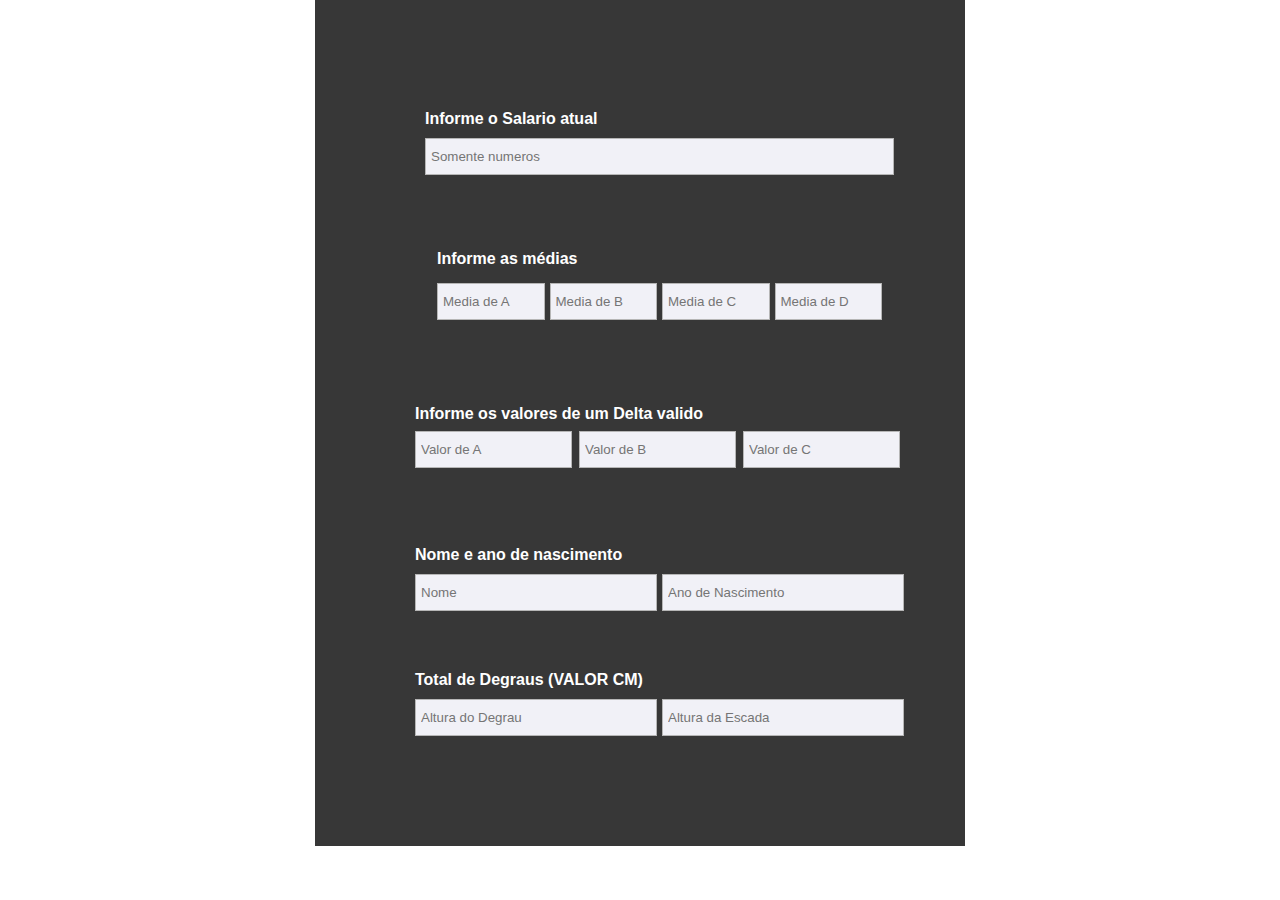
==== ex/atividadesJS/index.html @ 40550cb7 "Atividades Faculdade JS.1" ====
<!DOCTYPE html>
<html lang="pt-br">

<head>
    <meta charset="UTF-8">
    <meta http-equiv="X-UA-Compatible" content="IE=edge">
    <meta name="viewport" content="width=device-width, initial-scale=1.0">
    <link rel="stylesheet" href="style.css">
    <title>JavaScrpit</title>


</head>

<body>

    <div class="container">
        <section class="ex-empresa">
            <label for="salario">
                <h4>Informe o Salario atual</h4>
            </label>
            <input type="text" id="salario" placeholder="Somente numeros">
            <div>
                <p class="valor"></p>
                <p class="valor-porce"></p>
            </div>
        </section>

        <section class="ex-mediaP">
            <label for="">
                <h4>Informe as médias </h4>
            </label>
            <input type="text" title="valor1" class="valorMedia" placeholder="Media de A">
            <input type="text" title="valor2" class="valorMedia" placeholder="Media de B">
            <input type="text" title="valor3" class="valorMedia" placeholder="Media de C">
            <input type="text" title="valor3" class="valorMedia" placeholder="Media de D">
            <p class="textMedia"></p>
        </section>

        <section class="ex-delta">
            <label for="valorDelta">
                <h4>Informe os valores de um Delta valido </h4>
            </label>
            <input type="text" title="valor1" class="valorDelta" placeholder="Valor de A" id="valorDelta">
            <input type="text" title="valor2" class="valorDelta" placeholder="Valor de B">
            <input type="text" title="valor3" class="valorDelta" placeholder="Valor de C">
            <p class="textD"></p>
        </section>

        <section class="ex-calcIdade">
            <h4>Nome e ano de nascimento</h4>
            <input type="text" id="nome" title="name" class="calc-idade" placeholder="Nome">
            <input type="text" id="ano" class="calc-idade" title="ano" placeholder="Ano de Nascimento">
            <p class="textCalc"></p>
        </section>

        <section class="ex-calcIdade">
            <h4>Total de Degraus (VALOR CM)</h4>
            <input type="text" id="altDeg" title="altDg" class="calc-dg" placeholder="Altura do Degrau">
            <input type="text" id="altEscada" class="calc-dg" title="ano" placeholder="Altura da Escada ">
            <p class="textDg"></p>
        </section>

    </div>
    <script src="script.js"></script>
</body>

</html>
---- ex/atividadesJS/style.css ----
* {
    margin: 0;
    padding: 0;
    font-family: 'Gill Sans', 'Gill Sans MT', Calibri, 'Trebuchet MS', sans-serif
}

p, h4 {
    font-family: 'Segoe UI', Tahoma, Geneva, Verdana, sans-serif;
    color: white;
}

body {
    background-image: url('https://wallpapercrafter.com/desktop/160962-space-space-art-astronaut-digital-art.jpg');
    background-repeat: no-repeat;
}

input {
    background-color: rgb(241, 241, 247);
    border: 1px solid rgb(182, 182, 182);
    height: 25px;
    outline: none;
    padding: 5px;
    margin: 10px 0;
}

.container {
    padding: 100px;
    display: grid;
    gap: 50px;
    max-width: 450px;
    margin: 0 auto;
    background-color: rgba(41, 41, 41, 0.932);
}

/* --- */

.ex-empresa {
    padding: 10px;
    display: grid; 
}

.ex-empresa div{
    padding-top: 5px;
}

/* --- */

.ex-mediaP {
    margin: 0 auto;
    display: grid;
    grid-template-columns: repeat(4, calc(430px /4 ));
    gap: 5px;
}

.ex-mediaP label {
    grid-column: 1 / 5  ;
    gap: 10px;
}

/* --- */

.ex-delta {
    margin: 20px auto;
    display: grid;
    gap: 3px;
    grid-template-columns: repeat(3, 1fr);
}

.ex-delta input {
    margin: 5px 0;
    max-width: 90%;
}

.ex-delta label {
    grid-column: 1/4;
}

.ex-delta p {
    grid-column: 1/4;
}

/* --- */

.ex-calcIdade {
    display: grid;
    width: 100%;
    margin: 0 auto;
    grid-template-columns: repeat(2, 1fr);
    align-items: center;
    gap: 0 5px;
}

.ex-calcIdade h4 {
    grid-column: 1/3;
}
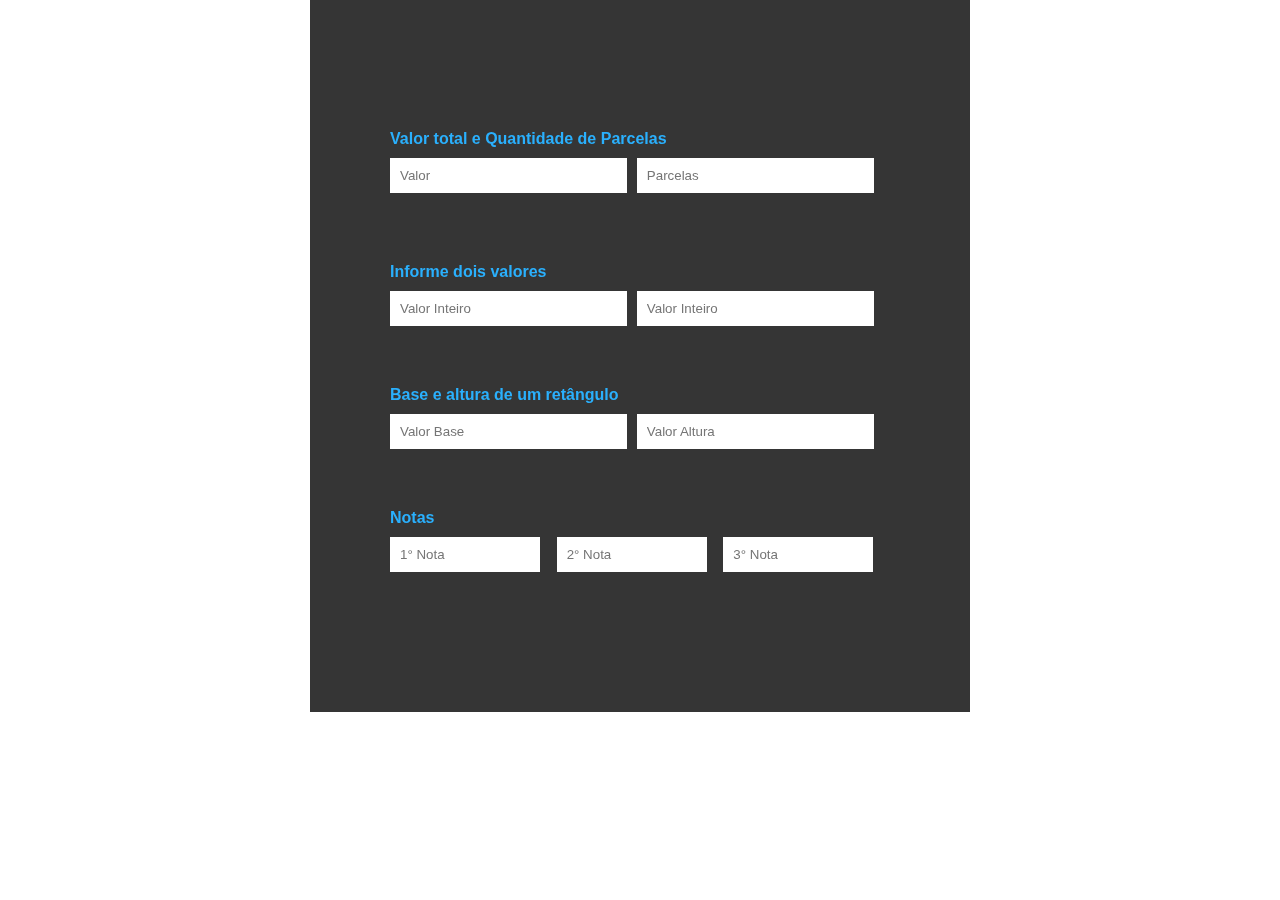
==== commit ab00722f: "Tabela automatica, atv faculdade" ====
--- a/ex/atividadesJS/index.html
+++ b/ex/atividadesJS/index.html
@@ -1,67 +1,53 @@
 <!DOCTYPE html>
-<html lang="pt-br">
+<html lang="en">
 
 <head>
     <meta charset="UTF-8">
     <meta http-equiv="X-UA-Compatible" content="IE=edge">
     <meta name="viewport" content="width=device-width, initial-scale=1.0">
     <link rel="stylesheet" href="style.css">
-    <title>JavaScrpit</title>
-
-
+    <title>JS_ATV</title>
 </head>
 
 <body>
+    <div class="container-bg"></div>
+
 
     <div class="container">
-        <section class="ex-empresa">
-            <label for="salario">
-                <h4>Informe o Salario atual</h4>
-            </label>
-            <input type="text" id="salario" placeholder="Somente numeros">
-            <div>
-                <p class="valor"></p>
-                <p class="valor-porce"></p>
-            </div>
+        <section>
+            <h4>Valor total e Quantidade de Parcelas</h4>
+            <input type="text" title="Valor Total" class="input-p" placeholder="Valor">
+            <input type="text" title="Parcelas" class="input-p" placeholder="Parcelas">
+            <table class="table-parcelas">
+            </table>
         </section>
 
-        <section class="ex-mediaP">
-            <label for="">
-                <h4>Informe as médias </h4>
-            </label>
-            <input type="text" title="valor1" class="valorMedia" placeholder="Media de A">
-            <input type="text" title="valor2" class="valorMedia" placeholder="Media de B">
-            <input type="text" title="valor3" class="valorMedia" placeholder="Media de C">
-            <input type="text" title="valor3" class="valorMedia" placeholder="Media de D">
-            <p class="textMedia"></p>
+        <section>
+            <h4>Informe dois valores</h4>
+            <input type="text" title="valor1" class="valor-ex2" placeholder="Valor Inteiro">
+            <input type="text" title="valor2" class="valor-ex2" placeholder="Valor Inteiro">
+            <p class="text-ex2"></p>
         </section>
 
-        <section class="ex-delta">
-            <label for="valorDelta">
-                <h4>Informe os valores de um Delta valido </h4>
-            </label>
-            <input type="text" title="valor1" class="valorDelta" placeholder="Valor de A" id="valorDelta">
-            <input type="text" title="valor2" class="valorDelta" placeholder="Valor de B">
-            <input type="text" title="valor3" class="valorDelta" placeholder="Valor de C">
-            <p class="textD"></p>
+        <section>
+            <h4>Base e altura de um retângulo</h4>
+            <input type="text" title="valor1" class="valor-ex3" placeholder="Valor Base">
+            <input type="text" title="valor2" class="valor-ex3" placeholder="Valor Altura">
+            <p class="text-ex3"></p>
         </section>
 
-        <section class="ex-calcIdade">
-            <h4>Nome e ano de nascimento</h4>
-            <input type="text" id="nome" title="name" class="calc-idade" placeholder="Nome">
-            <input type="text" id="ano" class="calc-idade" title="ano" placeholder="Ano de Nascimento">
-            <p class="textCalc"></p>
-        </section>
-
-        <section class="ex-calcIdade">
-            <h4>Total de Degraus (VALOR CM)</h4>
-            <input type="text" id="altDeg" title="altDg" class="calc-dg" placeholder="Altura do Degrau">
-            <input type="text" id="altEscada" class="calc-dg" title="ano" placeholder="Altura da Escada ">
-            <p class="textDg"></p>
+        <section class="validar-notas">
+            <h4>Notas</h4>
+            <input type="text" title="valor1" class="valor-ex4" placeholder="1° Nota">
+            <input type="text" title="valor2" class="valor-ex4" placeholder="2° Nota">
+            <input type="text" title="valor3" class="valor-ex4" placeholder="3° Nota">
+            <p class="text-ex4"></p>
         </section>
 
     </div>
+
     <script src="script.js"></script>
+
 </body>
 
 </html>--- a/ex/atividadesJS/style.css
+++ b/ex/atividadesJS/style.css
@@ -1,96 +1,80 @@
+:root {
+    --h4-color: rgb(42, 176, 253);
+    --p-color: white;
+    --section-width: 500px;
+}
 
 * {
     margin: 0;
     padding: 0;
-    font-family: 'Gill Sans', 'Gill Sans MT', Calibri, 'Trebuchet MS', sans-serif
+    font-family: 'Segoe UI', Tahoma, Geneva, Verdana, sans-serif;
+    list-style: none;
 }
 
-p, h4 {
-    font-family: 'Segoe UI', Tahoma, Geneva, Verdana, sans-serif;
-    color: white;
-}
-
-body {
-    background-image: url('https://wallpapercrafter.com/desktop/160962-space-space-art-astronaut-digital-art.jpg');
-    background-repeat: no-repeat;
+h1, h2, h3, h4, h5 {
+    color: var(--h4-color);
 }
 
 input {
-    background-color: rgb(241, 241, 247);
-    border: 1px solid rgb(182, 182, 182);
-    height: 25px;
+    border: none;
     outline: none;
-    padding: 5px;
-    margin: 10px 0;
+    padding: 10px;
+    margin: 10px 5px 10px 0;
+    width: calc(var(--section-width) / 2.3);
 }
 
-.container {
-    padding: 100px;
-    display: grid;
-    gap: 50px;
-    max-width: 450px;
-    margin: 0 auto;
-    background-color: rgba(41, 41, 41, 0.932);
+.container-bg {
+    z-index: -1;
+    width: 100vw;
+    height: 100vh;
+    position: fixed;
+    background-image: url('https://images-wixmp-ed30a86b8c4ca887773594c2.wixmp.com/f/13570593-d036-4374-9dce-1e26c9c05170/dcmhwbt-7478720d-d5c6-463b-beaa-f6a5562982c6.png?token=eyJ0eXAiOiJKV1QiLCJhbGciOiJIUzI1NiJ9.[base64].kDl1-8y7y-HQqIQBhJVvodAOdHMpuCwyDPCKlRj9qSA');
+    background-size: cover;
+    animation: 120s newimg infinite forwards;
 }
 
-/* --- */
 
-.ex-empresa {
-    padding: 10px;
-    display: grid; 
+/* @keyframes newimg {
+    50% {background-image: url('https://images-wixmp-ed30a86b8c4ca887773594c2.wixmp.com/f/13570593-d036-4374-9dce-1e26c9c05170/dc7uh8l-5695975d-4a2a-45ae-be55-f2dac437b38d.png?token=eyJ0eXAiOiJKV1QiLCJhbGciOiJIUzI1NiJ9.[base64].7VvJ232U7hIT5G8oORxc37bQ983Jl0woHishIe3sV3E');}
+} */
+
+
+.container {
+    background-color: rgba(17, 17, 17, 0.849);
+    max-width: var(--section-width); 
+    margin: 0 auto;
+    padding: 5em;
+    color: var(--p-color);
 }
 
-.ex-empresa div{
-    padding-top: 5px;
+.container table {
+    text-align: center; 
+    margin: 10px auto;
+    width: 100%;
 }
 
-/* --- */
-
-.ex-mediaP {
-    margin: 0 auto;
-    display: grid;
-    grid-template-columns: repeat(4, calc(430px /4 ));
-    gap: 5px;
+.container section {
+    margin: 50px 0%;
 }
 
-.ex-mediaP label {
-    grid-column: 1 / 5  ;
-    gap: 10px;
+.table-parcelas td, tr {
+    padding: 10px;
+    background-color: rgb(34, 34, 34);
 }
 
-/* --- */
+.thead-color {
+    background-color: rgb(129, 198, 255) !important;
+}
 
-.ex-delta {
-    margin: 20px auto;
+.validar-notas {
     display: grid;
-    gap: 3px;
     grid-template-columns: repeat(3, 1fr);
 }
 
-.ex-delta input {
-    margin: 5px 0;
-    max-width: 90%;
-}
-
-.ex-delta label {
+.validar-notas h4 {
     grid-column: 1/4;
 }
 
-.ex-delta p {
-    grid-column: 1/4;
+.validar-notas input {
+    max-width: 130px;
 }
-
-/* --- */
-
-.ex-calcIdade {
-    display: grid;
-    width: 100%;
-    margin: 0 auto;
-    grid-template-columns: repeat(2, 1fr);
-    align-items: center;
-    gap: 0 5px;
-}
-
-.ex-calcIdade h4 {
-    grid-column: 1/3;
-}
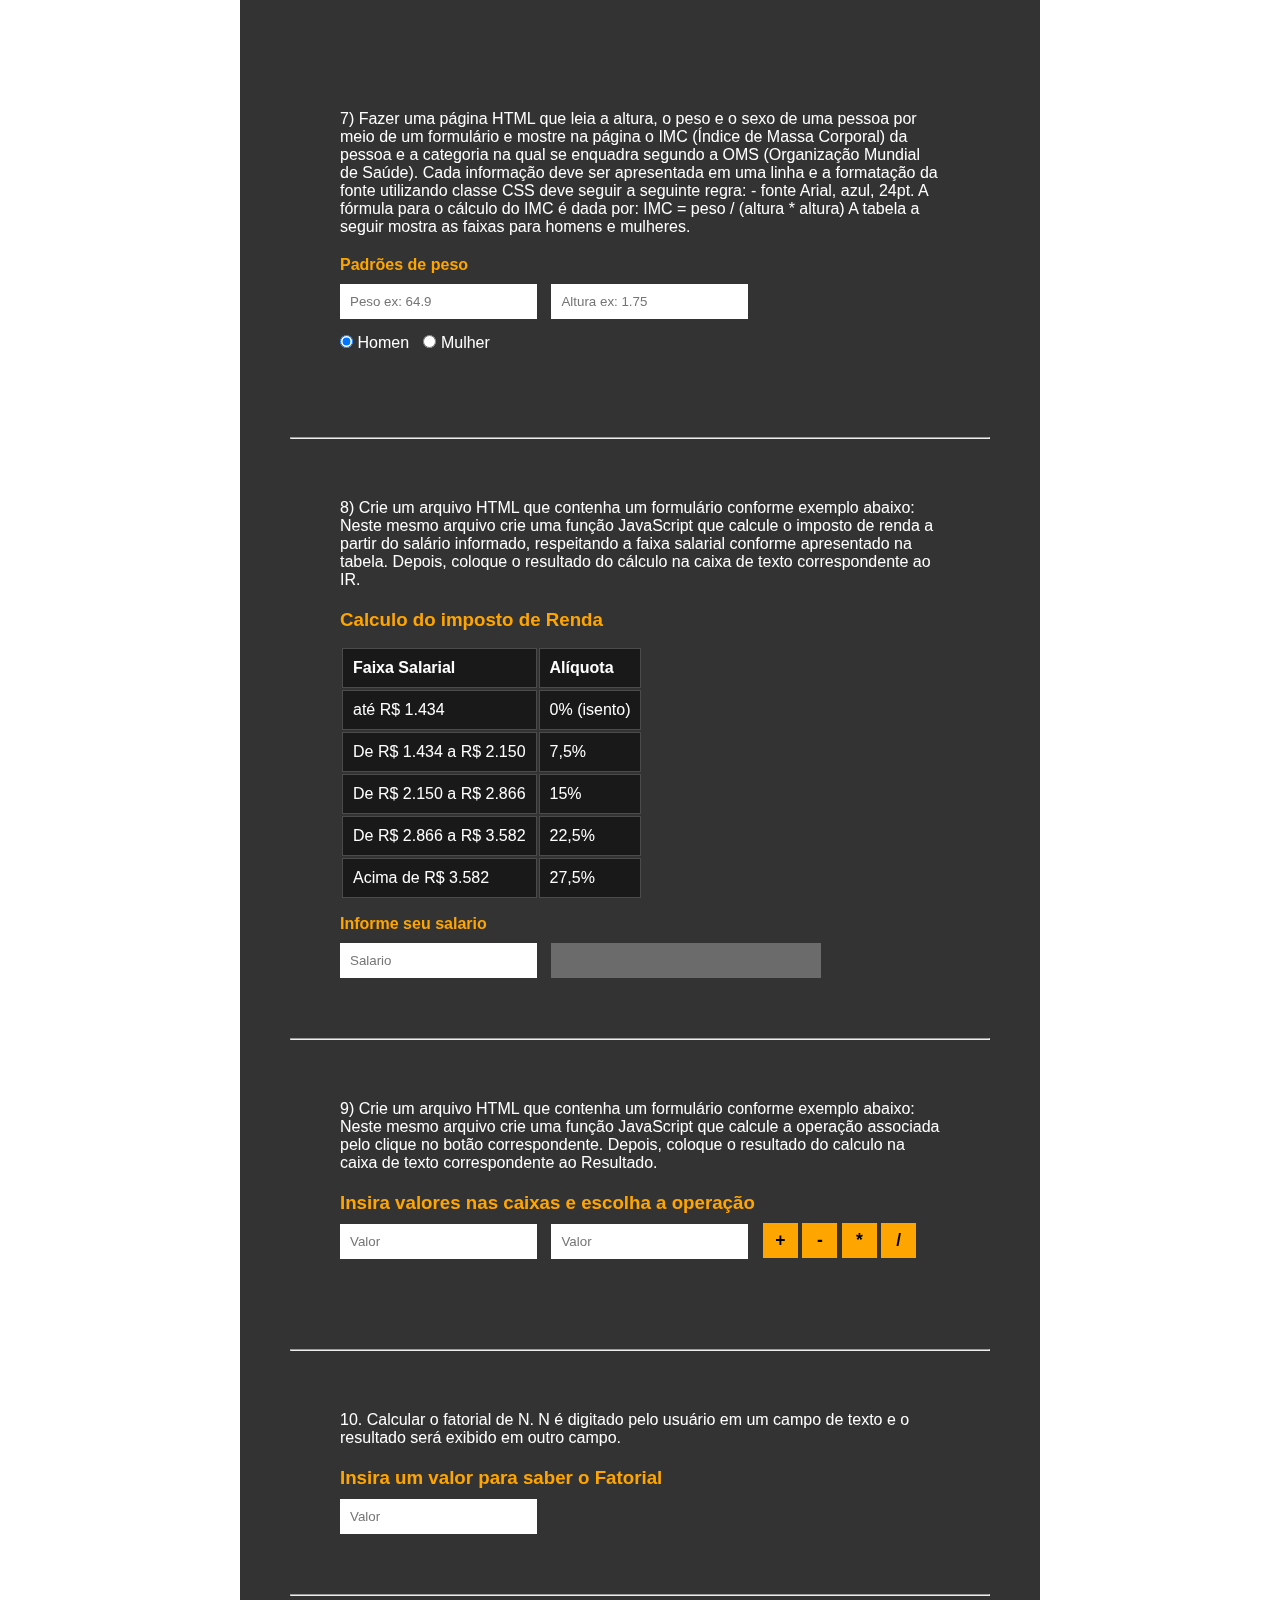
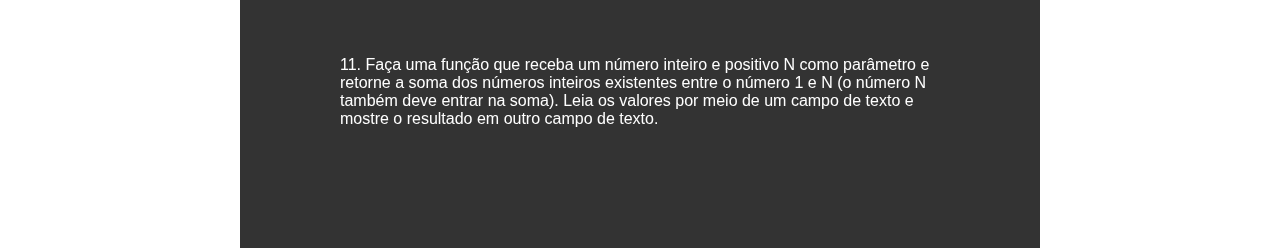
==== commit 968fd642: "Faculdade 7/12" ====
--- a/ex/atividadesJS/index.html
+++ b/ex/atividadesJS/index.html
@@ -6,48 +6,127 @@
     <meta http-equiv="X-UA-Compatible" content="IE=edge">
     <meta name="viewport" content="width=device-width, initial-scale=1.0">
     <link rel="stylesheet" href="style.css">
-    <title>JS_ATV</title>
+
+    <title>Faculdade</title>
 </head>
 
 <body>
-    <div class="container-bg"></div>
 
+    <div class="bg"></div>
 
     <div class="container">
+        <section class="atv-7">
+            <p>7) Fazer uma página HTML que leia a altura, o peso e o sexo de uma pessoa por meio de um formulário e
+                mostre na página o IMC (Índice de Massa Corporal) da pessoa e a categoria na qual se enquadra segundo
+                a OMS (Organização Mundial de Saúde). Cada informação deve ser apresentada em uma linha e a
+                formatação da fonte utilizando classe CSS deve seguir a seguinte regra:
+                - fonte Arial, azul, 24pt.
+                A fórmula para o cálculo do IMC é dada por: IMC = peso / (altura * altura)
+                A tabela a seguir mostra as faixas para homens e mulheres.</p>
+
+            <h4>Padrões de peso</h4>
+            <input type="text" title="peso" class="input-atv7" placeholder="Peso ex: 64.9">
+            <input type="text" title="peso" class="input-atv7" placeholder="Altura ex: 1.75">
+            <div>
+                <input type="radio" id="homen" class="radio-atv7" value="Homen" name="radio-atv7" checked>
+                <label for="homen">Homen</label>
+                <input type="radio" id="mulher" class="radio-atv7" value="Mulher" name="radio-atv7">
+                <label for="mulher">Mulher</label>
+            </div>
+            <p class="text-atv7"></p>
+        </section>
+        <hr>
         <section>
-            <h4>Valor total e Quantidade de Parcelas</h4>
-            <input type="text" title="Valor Total" class="input-p" placeholder="Valor">
-            <input type="text" title="Parcelas" class="input-p" placeholder="Parcelas">
-            <table class="table-parcelas">
+            <p>8) Crie um arquivo HTML que contenha um formulário conforme exemplo
+                abaixo:
+                Neste mesmo arquivo crie uma função JavaScript que calcule o imposto de
+                renda a partir do salário informado, respeitando a faixa salarial conforme
+                apresentado na tabela. Depois, coloque o resultado do cálculo na caixa de
+                texto correspondente ao IR.</p>
+
+            <h3>Calculo do imposto de Renda</h3>
+
+            <table class="imposto-table">
+                <thead>
+                    <tr>
+                        <td><b>Faixa Salarial</b> </td>
+                        <td><b>Alíquota</b> </td>
+                    </tr>
+                </thead>
+                <tbody>
+                    <tr>
+                        <td>até R$ 1.434</td>
+                        <td>0% (isento)</td>
+                    </tr>
+                    <tr>
+                        <td>De R$ 1.434 a R$ 2.150</td>
+                        <td>7,5%</td>
+                    </tr>
+                    <tr>
+                        <td>De R$ 2.150 a R$ 2.866</td>
+                        <td>15%</td>
+                    </tr>
+                    <tr>
+                        <td>De R$ 2.866 a R$ 3.582</td>
+                        <td>22,5%</td>
+                    </tr>
+                    <tr>
+                        <td>Acima de R$ 3.582</td>
+                        <td>27,5%</td>
+                    </tr>
+                </tbody>
             </table>
+
+            <h4>Informe seu salario</h4>
+            <input type="text" name="salario" id="salario-atv8" placeholder="Salario">
+            <input type="text" id="text-atv8" disabled>
         </section>
+        <hr>
+
+        <section class="section-atv9">
+            <p>9) Crie um arquivo HTML que contenha um formulário conforme
+                exemplo abaixo:
+                Neste mesmo arquivo crie uma função
+                JavaScript que calcule a operação
+                associada pelo clique no botão
+                correspondente. Depois, coloque o
+                resultado do calculo na caixa de texto
+                correspondente ao Resultado.
+            </p>
+
+            <h3>Insira valores nas caixas e escolha a operação</h3>
+            <input type="text" name="valor1" id="valorAtv9" placeholder="Valor">
+            <input type="text" name="valor2" id="valorAtv9" placeholder="Valor">
+
+            <button class="button-atv9">+</button>
+            <button class="button-atv9">-</button>
+            <button class="button-atv9">*</button>
+            <button class="button-atv9">/</button>
+
+            <p class="text-atv9"></p>
+        </section>
+        <hr>
 
         <section>
-            <h4>Informe dois valores</h4>
-            <input type="text" title="valor1" class="valor-ex2" placeholder="Valor Inteiro">
-            <input type="text" title="valor2" class="valor-ex2" placeholder="Valor Inteiro">
-            <p class="text-ex2"></p>
+            <p>10. Calcular o fatorial de N. N é digitado pelo usuário em um campo de texto e o resultado será exibido em outro campo.
+            </p>
+
+            <h3>Insira um valor para saber o Fatorial</h3>
+
+            <input type="text" name="fatorial" id="input-atv10" placeholder="Valor">
+
+            <table class="text-atv10"></table>
         </section>
+        <hr>
 
         <section>
-            <h4>Base e altura de um retângulo</h4>
-            <input type="text" title="valor1" class="valor-ex3" placeholder="Valor Base">
-            <input type="text" title="valor2" class="valor-ex3" placeholder="Valor Altura">
-            <p class="text-ex3"></p>
-        </section>
-
-        <section class="validar-notas">
-            <h4>Notas</h4>
-            <input type="text" title="valor1" class="valor-ex4" placeholder="1° Nota">
-            <input type="text" title="valor2" class="valor-ex4" placeholder="2° Nota">
-            <input type="text" title="valor3" class="valor-ex4" placeholder="3° Nota">
-            <p class="text-ex4"></p>
+            <p>11. Faça uma função que receba um número inteiro e positivo N como parâmetro e retorne a soma dos números inteiros existentes entre o número 1 e N (o número N também deve entrar na soma). Leia os valores por meio de um campo de texto e mostre o resultado em outro campo de texto.
+            </p>
         </section>
 
     </div>
 
-    <script src="script.js"></script>
-
+    <script src="scrpit.js"></script>
 </body>
 
 </html>--- a/ex/atividadesJS/style.css
+++ b/ex/atividadesJS/style.css
@@ -1,80 +1,99 @@
-:root {
-    --h4-color: rgb(42, 176, 253);
-    --p-color: white;
-    --section-width: 500px;
-}
-
 * {
     margin: 0;
     padding: 0;
-    font-family: 'Segoe UI', Tahoma, Geneva, Verdana, sans-serif;
-    list-style: none;
+}
+
+.bg {
+    position: fixed;
+    z-index: -1;
+    width: 100%;
+    height: 100%;
+    background-image: url('https://images-wixmp-ed30a86b8c4ca887773594c2.wixmp.com/f/dc3e1391-fbf2-48ff-9e4b-b73f9d879505/dfefe1q-8aaea67c-492c-4544-8f37-9cd13d41cfc4.png/v1/fill/w_1280,h_854,q_80,strp/welcome_to_night_city_by_clevergull_dfefe1q-fullview.jpg?token=eyJ0eXAiOiJKV1QiLCJhbGciOiJIUzI1NiJ9.[base64].roYNAHQulcOpQvwNZuh1Ao4M688wTlHJshMGS4nxSPw');
+    background-size: cover;
 }
 
 h1, h2, h3, h4, h5 {
-    color: var(--h4-color);
+    color: orange;
 }
 
-input {
-    border: none;
-    outline: none;
-    padding: 10px;
-    margin: 10px 5px 10px 0;
-    width: calc(var(--section-width) / 2.3);
-}
-
-.container-bg {
-    z-index: -1;
-    width: 100vw;
-    height: 100vh;
-    position: fixed;
-    background-image: url('https://images-wixmp-ed30a86b8c4ca887773594c2.wixmp.com/f/13570593-d036-4374-9dce-1e26c9c05170/dcmhwbt-7478720d-d5c6-463b-beaa-f6a5562982c6.png?token=eyJ0eXAiOiJKV1QiLCJhbGciOiJIUzI1NiJ9.[base64].kDl1-8y7y-HQqIQBhJVvodAOdHMpuCwyDPCKlRj9qSA');
-    background-size: cover;
-    animation: 120s newimg infinite forwards;
+.container {
+    width: 700px;
+    margin: 0 auto;
+    background-color: rgba(31, 31, 31, 0.911);
+    padding: 50px;
+    font-family: 'Segoe UI', Tahoma, Geneva, Verdana, sans-serif;
+    color: white;
 }
 
 
-/* @keyframes newimg {
-    50% {background-image: url('https://images-wixmp-ed30a86b8c4ca887773594c2.wixmp.com/f/13570593-d036-4374-9dce-1e26c9c05170/dc7uh8l-5695975d-4a2a-45ae-be55-f2dac437b38d.png?token=eyJ0eXAiOiJKV1QiLCJhbGciOiJIUzI1NiJ9.[base64].7VvJ232U7hIT5G8oORxc37bQ983Jl0woHishIe3sV3E');}
-} */
 
-
-.container {
-    background-color: rgba(17, 17, 17, 0.849);
-    max-width: var(--section-width); 
-    margin: 0 auto;
-    padding: 5em;
-    color: var(--p-color);
+.container section {
+    padding: 50px;
+    margin: 0 auto  ;
 }
 
-.container table {
-    text-align: center; 
-    margin: 10px auto;
-    width: 100%;
+.container section:nth-child(2) {
+    background-color: black;
 }
 
-.container section {
-    margin: 50px 0%;
+.container section p {
+    padding: 10px 0 20px 0; 
 }
 
-.table-parcelas td, tr {
-    padding: 10px;
-    background-color: rgb(34, 34, 34);
+.container section div{
+    margin: 5px 0;
 }
 
-.thead-color {
-    background-color: rgb(129, 198, 255) !important;
+.container section input[type="text"] {
+    margin: 10px 10px 10px 0;
+    padding: 10px;
+    border: none;
+    outline: none;
 }
 
-.validar-notas {
-    display: grid;
-    grid-template-columns: repeat(3, 1fr);
+.container section div label {
+    margin: 0 10px 0 0;
 }
 
-.validar-notas h4 {
-    grid-column: 1/4;
+/* STYLE ATv 8*/
+
+.imposto-table {
+    margin: 15px 0;
 }
 
-.validar-notas input {
-    max-width: 130px;
+.imposto-table td, tr {
+    border: 1px solid rgb(75, 75, 75);
+    background-color: rgba(26, 26, 26, 0.856);
+    padding: 10px;
 }
+
+#text-atv8 {
+    width: 250px;
+    color: white;
+}
+
+/* STYLE ATv 9*/
+
+.button-atv9 {
+    background-color: orange;
+    font-size: 1.1em;
+    font-weight: bold;
+    border: none;
+    color: black;
+    transition: .3s;
+    cursor: pointer;
+    width: 35px;
+    height: 35px;
+}
+
+.button-atv9:hover {
+    border-radius: 5%;
+    font-size: 1.5em;
+    background-color: rgb(255, 115, 0);
+}
+
+/* STYLE ATv 10*/
+
+.text-atv10 tr td {
+    padding: 10px;
+}}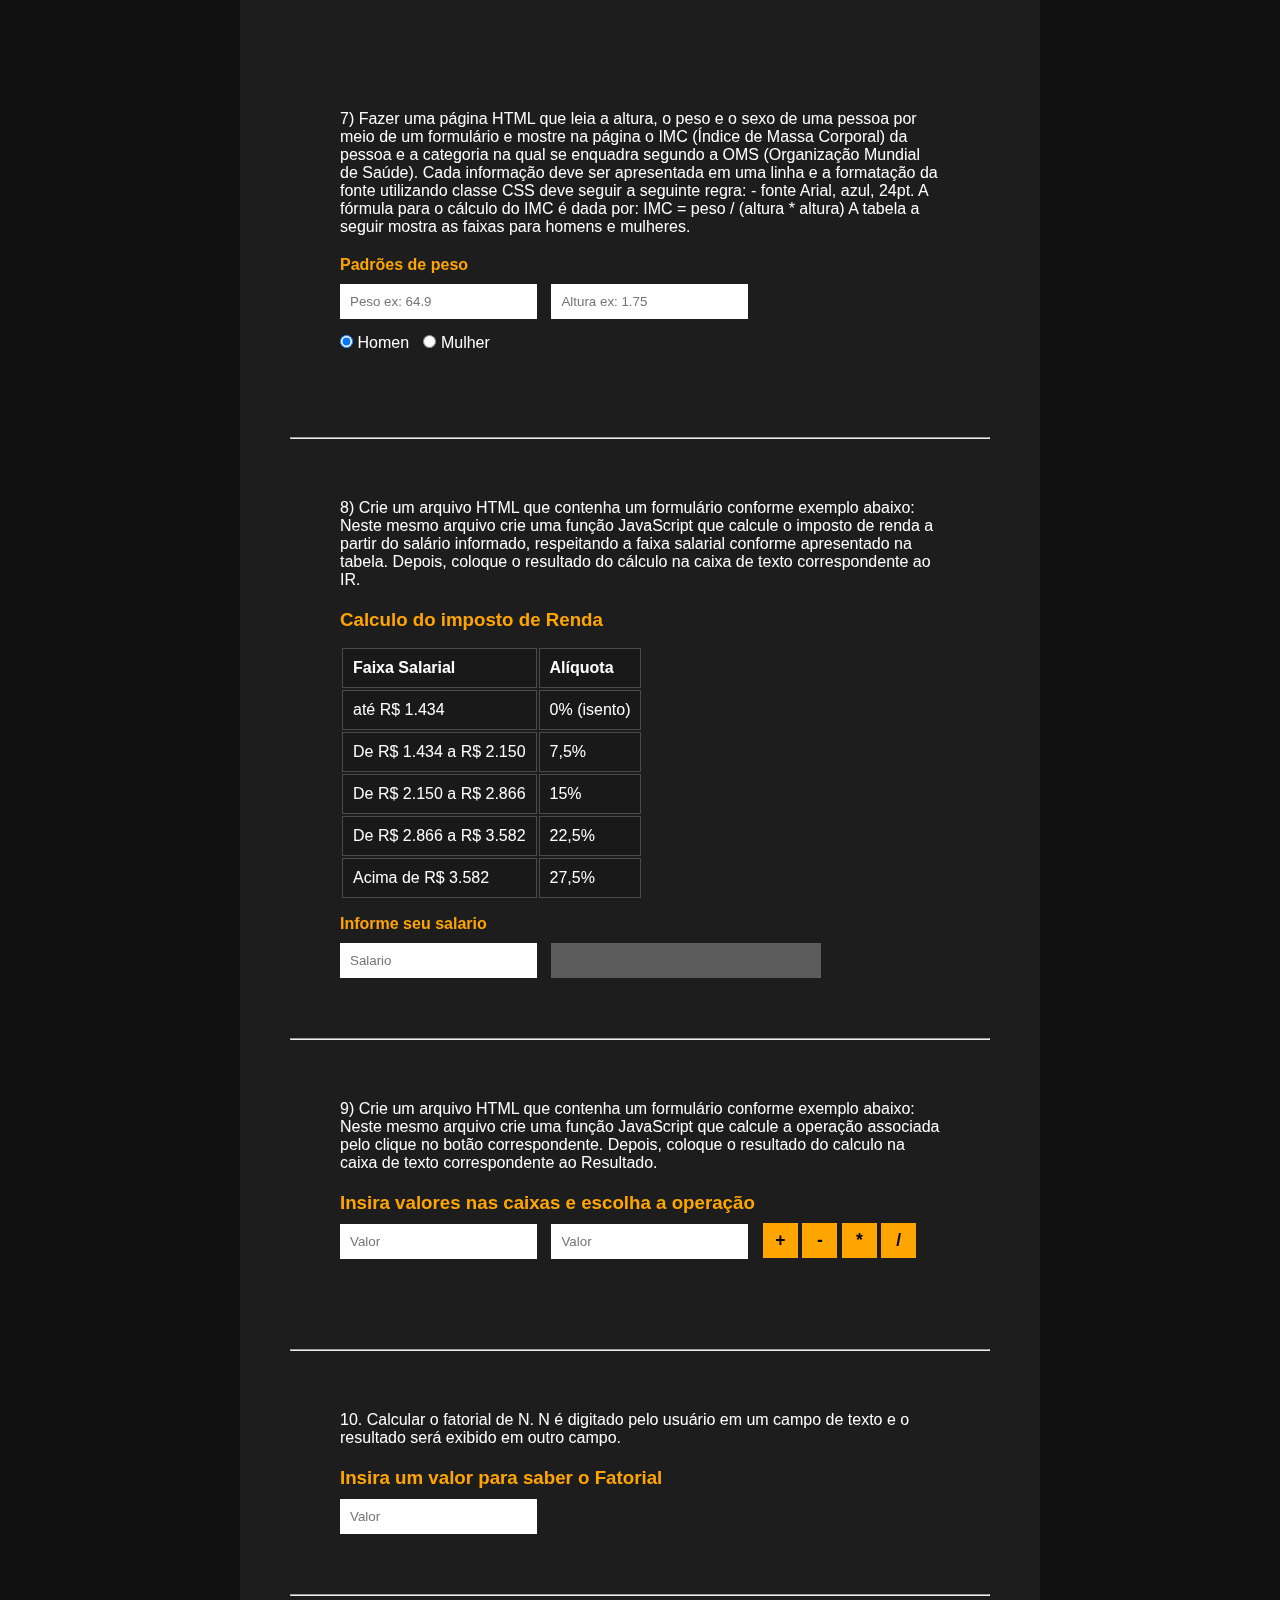
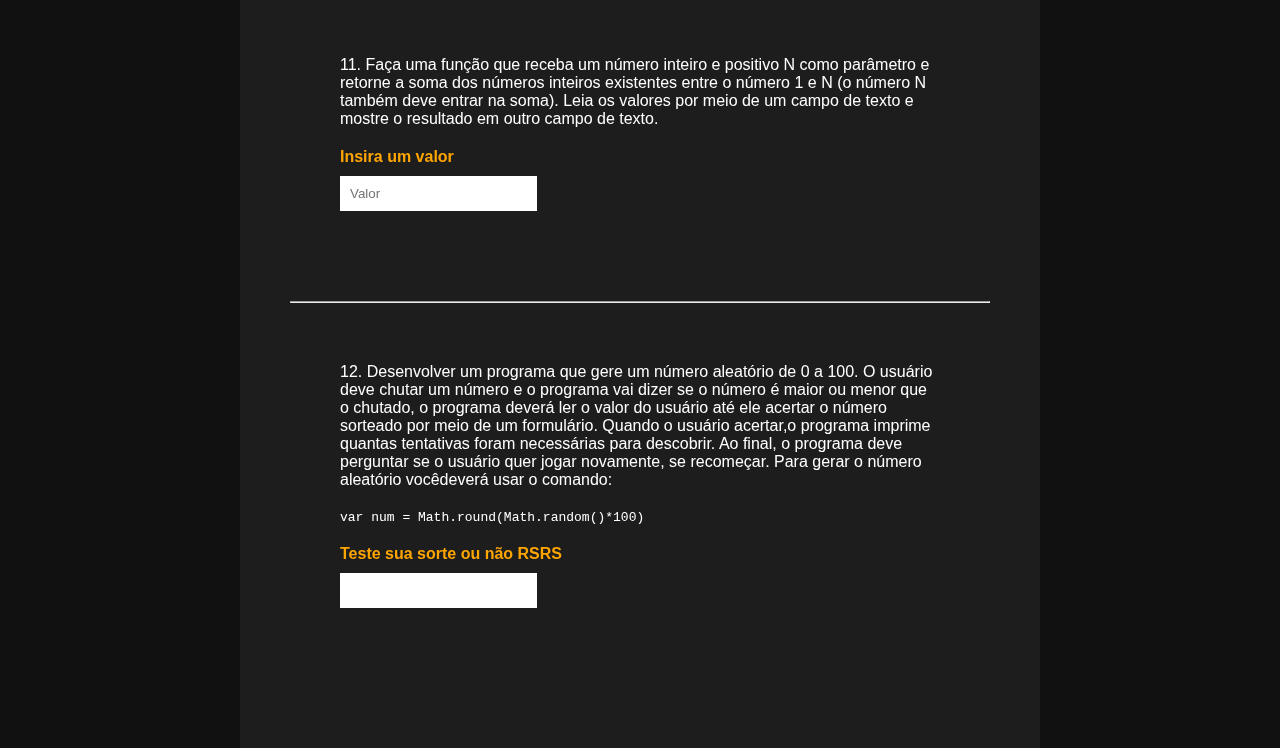
==== commit 50ef888e: "All atvs faculdade" ====
--- a/ex/atividadesJS/index.html
+++ b/ex/atividadesJS/index.html
@@ -122,11 +122,31 @@
         <section>
             <p>11. Faça uma função que receba um número inteiro e positivo N como parâmetro e retorne a soma dos números inteiros existentes entre o número 1 e N (o número N também deve entrar na soma). Leia os valores por meio de um campo de texto e mostre o resultado em outro campo de texto.
             </p>
+
+            <h4>Insira um valor</h4>
+            <input type="text" id="inputAtv11" title="valor" placeholder="Valor">
+            <p class="text-atv11"></p>
+        </section>
+        <hr>
+
+        <section class="atv12">
+            <p>12. Desenvolver um programa que gere um número aleatório de 0 a 100. O usuário deve chutar um número e o programa vai dizer se o número é maior ou menor que o chutado, o programa deverá ler o valor do usuário até ele acertar o número sorteado por meio de um formulário. Quando o usuário acertar,o programa imprime quantas tentativas foram necessárias para descobrir. Ao final, o programa deve perguntar se o usuário quer jogar novamente, se recomeçar. Para gerar o número aleatório vocêdeverá usar o comando:
+                <br>
+                <br>
+                <code>
+                    var num = Math.round(Math.random()*100)
+                </code>
+            </p>
+
+            <h4>Teste sua sorte ou não RSRS</h4>
+
+            <input type="text" name="valor" id="input-atv12" title="valor">
+            <p class="text-atv12"></p>
         </section>
 
     </div>
 
-    <script src="scrpit.js"></script>
+    <script src="script.js"></script>
 </body>
 
 </html>--- a/ex/atividadesJS/style.css
+++ b/ex/atividadesJS/style.css
@@ -3,13 +3,25 @@
     padding: 0;
 }
 
+body {
+    background-color: rgb(17, 17, 17);
+}
+
 .bg {
     position: fixed;
+    left: 10%;
     z-index: -1;
-    width: 100%;
+    width: 80%;
     height: 100%;
-    background-image: url('https://images-wixmp-ed30a86b8c4ca887773594c2.wixmp.com/f/dc3e1391-fbf2-48ff-9e4b-b73f9d879505/dfefe1q-8aaea67c-492c-4544-8f37-9cd13d41cfc4.png/v1/fill/w_1280,h_854,q_80,strp/welcome_to_night_city_by_clevergull_dfefe1q-fullview.jpg?token=eyJ0eXAiOiJKV1QiLCJhbGciOiJIUzI1NiJ9.[base64].roYNAHQulcOpQvwNZuh1Ao4M688wTlHJshMGS4nxSPw');
+    background-image:  url('https://images-wixmp-ed30a86b8c4ca887773594c2.wixmp.com/f/dc3e1391-fbf2-48ff-9e4b-b73f9d879505/dfefe1q-8aaea67c-492c-4544-8f37-9cd13d41cfc4.png/v1/fill/w_1280,h_854,q_80,strp/welcome_to_night_city_by_clevergull_dfefe1q-fullview.jpg?token=eyJ0eXAiOiJKV1QiLCJhbGciOiJIUzI1NiJ9.[base64].roYNAHQulcOpQvwNZuh1Ao4M688wTlHJshMGS4nxSPw');
     background-size: cover;
+    -webkit-mask-image: linear-gradient(to top, transparent 1%, black 100%);
+    animation: mud 30s infinite 10s;
+}
+
+@keyframes mud {
+    0% {filter: hue-rotate(0deg);}
+    100% {filter: hue-rotate(360deg);}
 }
 
 h1, h2, h3, h4, h5 {
@@ -25,11 +37,10 @@
     color: white;
 }
 
-
-
 .container section {
     padding: 50px;
     margin: 0 auto  ;
+    position: relative;
 }
 
 .container section:nth-child(2) {
@@ -96,4 +107,28 @@
 
 .text-atv10 tr td {
     padding: 10px;
-}}+}
+
+/* STYLE ATv 12*/
+
+.button-atv12 {
+    border: none;
+    padding: 10px;
+    color: rgb(255, 255, 255);
+    font-weight: bolder;
+    background-color: rgb(41, 34, 23);
+    cursor: pointer;
+    border-radius: 5px;
+    animation: animaBut 3s infinite;
+    position: absolute;
+}
+
+@keyframes animaBut {
+    0% {
+        filter: hue-rotate(0deg);
+        top: 90%;
+    } 50% {
+        filter: hue-rotate(360deg);
+        top: 91%;
+    } 100% {top: 90%;}
+}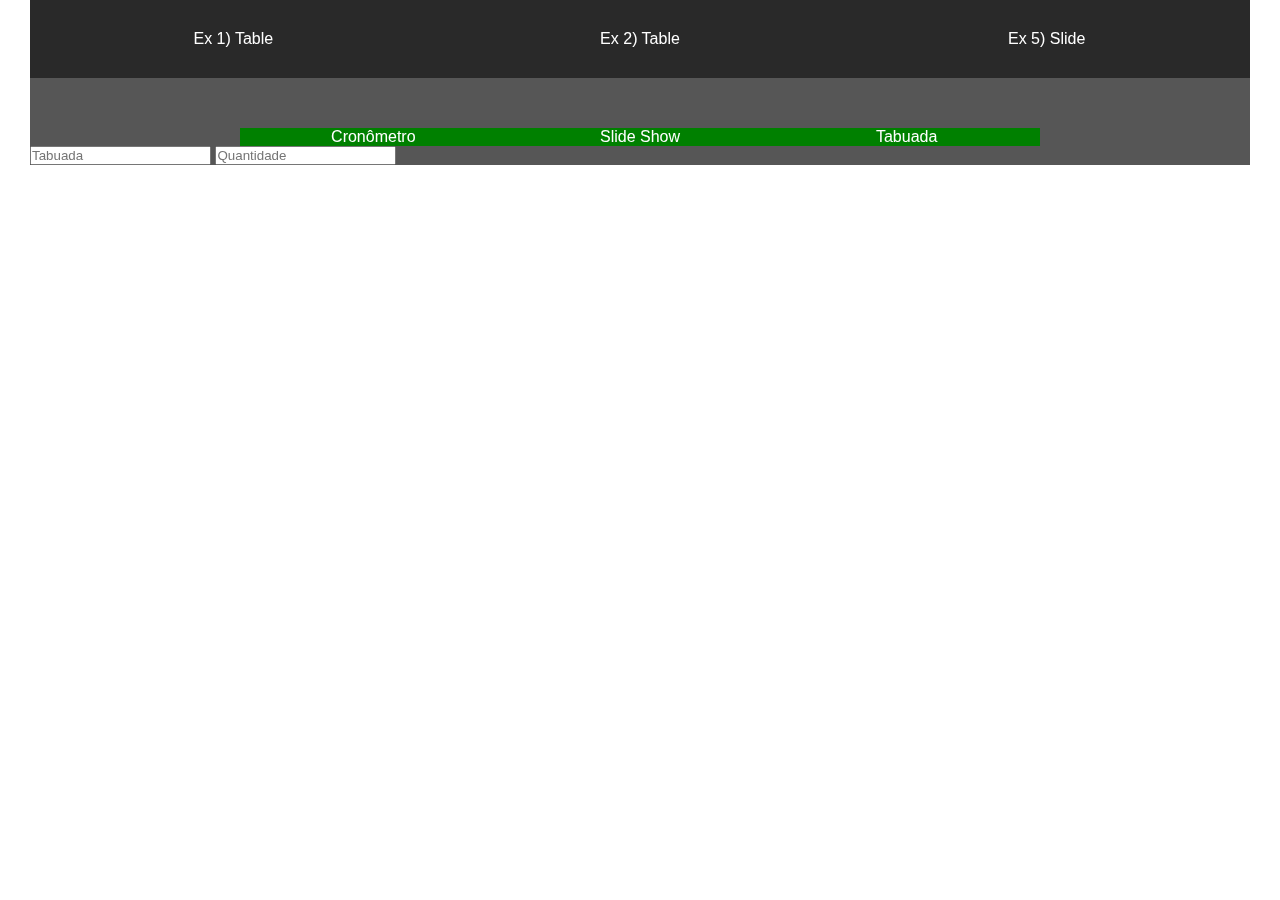
==== commit d7bcdd3a: "Atv facul Pages" ====
--- a/ex/atividadesJS/index.html
+++ b/ex/atividadesJS/index.html
@@ -12,140 +12,57 @@
 
 <body>
 
-    <div class="bg"></div>
+    <div class="bg-image"></div>
 
     <div class="container">
-        <section class="atv-7">
-            <p>7) Fazer uma página HTML que leia a altura, o peso e o sexo de uma pessoa por meio de um formulário e
-                mostre na página o IMC (Índice de Massa Corporal) da pessoa e a categoria na qual se enquadra segundo
-                a OMS (Organização Mundial de Saúde). Cada informação deve ser apresentada em uma linha e a
-                formatação da fonte utilizando classe CSS deve seguir a seguinte regra:
-                - fonte Arial, azul, 24pt.
-                A fórmula para o cálculo do IMC é dada por: IMC = peso / (altura * altura)
-                A tabela a seguir mostra as faixas para homens e mulheres.</p>
+        <nav>
+            <ul class="nav-menu">
+                <li>Ex 1) Table</li>
+                <li>Ex 2) Table</li>
+                <li>Ex 5) Slide</li>
+            </ul>
+        </nav>
 
-            <h4>Padrões de peso</h4>
-            <input type="text" title="peso" class="input-atv7" placeholder="Peso ex: 64.9">
-            <input type="text" title="peso" class="input-atv7" placeholder="Altura ex: 1.75">
-            <div>
-                <input type="radio" id="homen" class="radio-atv7" value="Homen" name="radio-atv7" checked>
-                <label for="homen">Homen</label>
-                <input type="radio" id="mulher" class="radio-atv7" value="Mulher" name="radio-atv7">
-                <label for="mulher">Mulher</label>
-            </div>
-            <p class="text-atv7"></p>
-        </section>
-        <hr>
-        <section>
-            <p>8) Crie um arquivo HTML que contenha um formulário conforme exemplo
-                abaixo:
-                Neste mesmo arquivo crie uma função JavaScript que calcule o imposto de
-                renda a partir do salário informado, respeitando a faixa salarial conforme
-                apresentado na tabela. Depois, coloque o resultado do cálculo na caixa de
-                texto correspondente ao IR.</p>
+        <main>
+            <section class="atv ex-1">
+                <input type="text" title="adicionar" id="inptNome">
+                <button type="button" class="btn">Adicionar</button>
+                <button type="button" class="btn">Excluir</button>
+                <table></table>
+            </section>
 
-            <h3>Calculo do imposto de Renda</h3>
+            <section class="atv ex-2">
+                <input type="text" title="linha" class="btnAtv2">
+                <input type="text" title="coluna" class="btnAtv2">
+                <table>
+                    <tbody></tbody>
+                </table>
+            </section>
 
-            <table class="imposto-table">
-                <thead>
-                    <tr>
-                        <td><b>Faixa Salarial</b> </td>
-                        <td><b>Alíquota</b> </td>
-                    </tr>
-                </thead>
-                <tbody>
-                    <tr>
-                        <td>até R$ 1.434</td>
-                        <td>0% (isento)</td>
-                    </tr>
-                    <tr>
-                        <td>De R$ 1.434 a R$ 2.150</td>
-                        <td>7,5%</td>
-                    </tr>
-                    <tr>
-                        <td>De R$ 2.150 a R$ 2.866</td>
-                        <td>15%</td>
-                    </tr>
-                    <tr>
-                        <td>De R$ 2.866 a R$ 3.582</td>
-                        <td>22,5%</td>
-                    </tr>
-                    <tr>
-                        <td>Acima de R$ 3.582</td>
-                        <td>27,5%</td>
-                    </tr>
-                </tbody>
-            </table>
+            <section class="atv ex-3">
+                <div class="menu-ex3">
+                    <ul>
+                        <li>Cronômetro</li>
+                        <li>Slide Show</li>
+                        <li>Tabuada</li>
+                    </ul>
+                </div>
 
-            <h4>Informe seu salario</h4>
-            <input type="text" name="salario" id="salario-atv8" placeholder="Salario">
-            <input type="text" id="text-atv8" disabled>
-        </section>
-        <hr>
+                <div class="atv3 crono">
+                    <button type="button" class="btn-crono" title="start">Start</button>
+                    <button type="button" class="btn-crono" title="para">Parar</button>
+                    <button type="button" class="btn-crono" title="zerar">Zerar</button>
+                </div>
+                <div class="atv3">2</div>
+                <div class="atv3 tab">
+                    <input type="text" title="tab" class="inpt-tab" placeholder="Tabuada">
+                    <input type="text" title="quantidade" class="inpt-tab" placeholder="Quantidade">
+                    <p class="result-tab"></p>
+                </div>
+            </section>
 
-        <section class="section-atv9">
-            <p>9) Crie um arquivo HTML que contenha um formulário conforme
-                exemplo abaixo:
-                Neste mesmo arquivo crie uma função
-                JavaScript que calcule a operação
-                associada pelo clique no botão
-                correspondente. Depois, coloque o
-                resultado do calculo na caixa de texto
-                correspondente ao Resultado.
-            </p>
-
-            <h3>Insira valores nas caixas e escolha a operação</h3>
-            <input type="text" name="valor1" id="valorAtv9" placeholder="Valor">
-            <input type="text" name="valor2" id="valorAtv9" placeholder="Valor">
-
-            <button class="button-atv9">+</button>
-            <button class="button-atv9">-</button>
-            <button class="button-atv9">*</button>
-            <button class="button-atv9">/</button>
-
-            <p class="text-atv9"></p>
-        </section>
-        <hr>
-
-        <section>
-            <p>10. Calcular o fatorial de N. N é digitado pelo usuário em um campo de texto e o resultado será exibido em outro campo.
-            </p>
-
-            <h3>Insira um valor para saber o Fatorial</h3>
-
-            <input type="text" name="fatorial" id="input-atv10" placeholder="Valor">
-
-            <table class="text-atv10"></table>
-        </section>
-        <hr>
-
-        <section>
-            <p>11. Faça uma função que receba um número inteiro e positivo N como parâmetro e retorne a soma dos números inteiros existentes entre o número 1 e N (o número N também deve entrar na soma). Leia os valores por meio de um campo de texto e mostre o resultado em outro campo de texto.
-            </p>
-
-            <h4>Insira um valor</h4>
-            <input type="text" id="inputAtv11" title="valor" placeholder="Valor">
-            <p class="text-atv11"></p>
-        </section>
-        <hr>
-
-        <section class="atv12">
-            <p>12. Desenvolver um programa que gere um número aleatório de 0 a 100. O usuário deve chutar um número e o programa vai dizer se o número é maior ou menor que o chutado, o programa deverá ler o valor do usuário até ele acertar o número sorteado por meio de um formulário. Quando o usuário acertar,o programa imprime quantas tentativas foram necessárias para descobrir. Ao final, o programa deve perguntar se o usuário quer jogar novamente, se recomeçar. Para gerar o número aleatório vocêdeverá usar o comando:
-                <br>
-                <br>
-                <code>
-                    var num = Math.round(Math.random()*100)
-                </code>
-            </p>
-
-            <h4>Teste sua sorte ou não RSRS</h4>
-
-            <input type="text" name="valor" id="input-atv12" title="valor">
-            <p class="text-atv12"></p>
-        </section>
-
+        </main>
     </div>
-
     <script src="script.js"></script>
 </body>
 
--- a/ex/atividadesJS/style.css
+++ b/ex/atividadesJS/style.css
@@ -1,134 +1,93 @@
+:root {
+    --w-conteiner: 1220px;
+    --w-atv3-menu: 800px;
+}
+
 * {
     margin: 0;
     padding: 0;
+    list-style: none;
+    outline: none;
+    font-family: 'Segoe UI', Tahoma, Geneva, Verdana, sans-serif;
 }
 
-body {
-    background-color: rgb(17, 17, 17);
+input {
+    color: #101010;
 }
 
-.bg {
-    position: fixed;
-    left: 10%;
-    z-index: -1;
-    width: 80%;
-    height: 100%;
-    background-image:  url('https://images-wixmp-ed30a86b8c4ca887773594c2.wixmp.com/f/dc3e1391-fbf2-48ff-9e4b-b73f9d879505/dfefe1q-8aaea67c-492c-4544-8f37-9cd13d41cfc4.png/v1/fill/w_1280,h_854,q_80,strp/welcome_to_night_city_by_clevergull_dfefe1q-fullview.jpg?token=eyJ0eXAiOiJKV1QiLCJhbGciOiJIUzI1NiJ9.[base64].roYNAHQulcOpQvwNZuh1Ao4M688wTlHJshMGS4nxSPw');
-    background-size: cover;
-    -webkit-mask-image: linear-gradient(to top, transparent 1%, black 100%);
-    animation: mud 30s infinite 10s;
+button {
+    color: black;
 }
 
-@keyframes mud {
-    0% {filter: hue-rotate(0deg);}
-    100% {filter: hue-rotate(360deg);}
+.bg-image {
+    position: fixed;
+    z-index: -1;
+    width: 100%;
+    height: 100%;
+    background-image: url('https://images-wixmp-ed30a86b8c4ca887773594c2.wixmp.com/f/b3be1dae-3caa-4d45-be6c-3de586ba95e2/degzd3v-302bc5b8-6362-4858-8d8d-b13f90c53cfd.jpg?token=eyJ0eXAiOiJKV1QiLCJhbGciOiJIUzI1NiJ9.[base64].JM_2GNN9ezx5rBd01cLhAqHJlV-hA1Sd2UJPqdqxv4Q');
+    background-size: cover;
 }
 
-h1, h2, h3, h4, h5 {
-    color: orange;
+/*block*/
+
+.d-block {
+    display: none;   
 }
 
+/*block*/
+
 .container {
-    width: 700px;
+    color: white;
     margin: 0 auto;
-    background-color: rgba(31, 31, 31, 0.911);
-    padding: 50px;
-    font-family: 'Segoe UI', Tahoma, Geneva, Verdana, sans-serif;
-    color: white;
+    max-width: var(--w-conteiner);
+    background-color: rgba(54, 54, 54, 0.842);
 }
 
-.container section {
-    padding: 50px;
-    margin: 0 auto  ;
-    position: relative;
+.nav-menu {
+    background-color: rgba(39, 39, 39, 0.932); 
+    display: flex;
+    justify-content: space-evenly;
+    align-content: center;
+    flex-wrap: wrap;
 }
 
-.container section:nth-child(2) {
-    background-color: black;
+.nav-menu li {
+    width: calc(var(--w-conteiner)/ 3);
+    padding: 30px 0;
+    text-align: center;  
 }
 
-.container section p {
-    padding: 10px 0 20px 0; 
+.nav-menu li:hover {
+    background-color: rgba(0, 0, 0, 0.863);
+    cursor: pointer;
 }
 
-.container section div{
-    margin: 5px 0;
+
+main section { 
+    margin-top: 50px;
 }
 
-.container section input[type="text"] {
-    margin: 10px 10px 10px 0;
-    padding: 10px;
-    border: none;
-    outline: none;
+.ex-1 table tr, td{
+    padding: 20px;
 }
 
-.container section div label {
-    margin: 0 10px 0 0;
+.menu-ex3 {
+    width: 800px;
+    margin: 0 auto;
 }
 
-/* STYLE ATv 8*/
-
-.imposto-table {
-    margin: 15px 0;
+.menu-ex3 ul{
+    display: flex;
+    flex-wrap: wrap;
 }
 
-.imposto-table td, tr {
-    border: 1px solid rgb(75, 75, 75);
-    background-color: rgba(26, 26, 26, 0.856);
-    padding: 10px;
+.menu-ex3 ul li {
+    width: calc(var(--w-atv3-menu) / 3);
+    background-color: green;
+    text-align: center;
 }
 
-#text-atv8 {
-    width: 250px;
-    color: white;
-}
-
-/* STYLE ATv 9*/
-
-.button-atv9 {
-    background-color: orange;
-    font-size: 1.1em;
-    font-weight: bold;
-    border: none;
-    color: black;
-    transition: .3s;
+.menu-ex3 ul li:hover {
+    background-color: aliceblue;
     cursor: pointer;
-    width: 35px;
-    height: 35px;
-}
-
-.button-atv9:hover {
-    border-radius: 5%;
-    font-size: 1.5em;
-    background-color: rgb(255, 115, 0);
-}
-
-/* STYLE ATv 10*/
-
-.text-atv10 tr td {
-    padding: 10px;
-}
-
-/* STYLE ATv 12*/
-
-.button-atv12 {
-    border: none;
-    padding: 10px;
-    color: rgb(255, 255, 255);
-    font-weight: bolder;
-    background-color: rgb(41, 34, 23);
-    cursor: pointer;
-    border-radius: 5px;
-    animation: animaBut 3s infinite;
-    position: absolute;
-}
-
-@keyframes animaBut {
-    0% {
-        filter: hue-rotate(0deg);
-        top: 90%;
-    } 50% {
-        filter: hue-rotate(360deg);
-        top: 91%;
-    } 100% {top: 90%;}
 }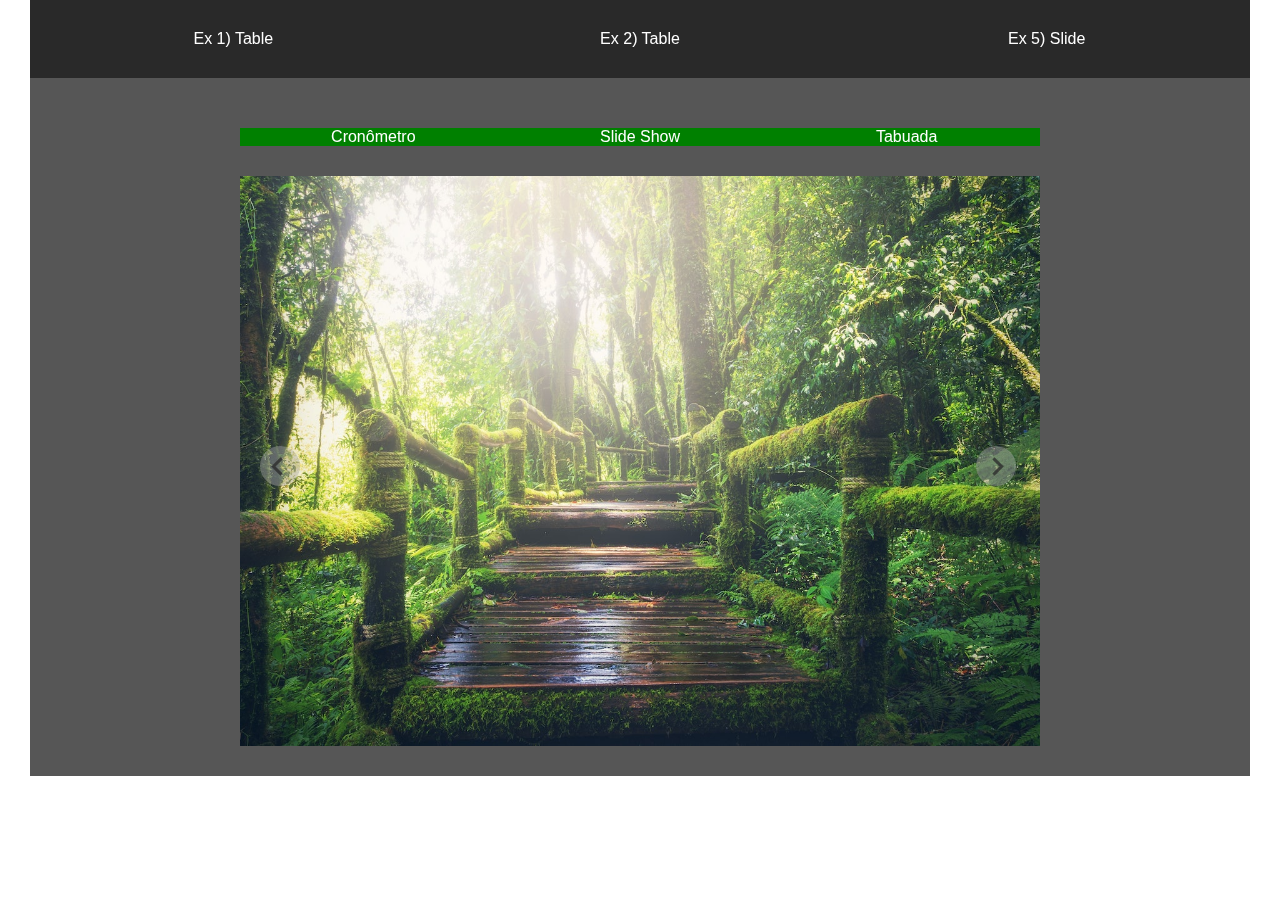
==== commit 0015ea14: "Slide show facul" ====
--- a/ex/atividadesJS/index.html
+++ b/ex/atividadesJS/index.html
@@ -25,15 +25,15 @@
 
         <main>
             <section class="atv ex-1">
-                <input type="text" title="adicionar" id="inptNome">
+                <input type="text" title="adicionar" id="inptNome" placeholder="Nome">
                 <button type="button" class="btn">Adicionar</button>
                 <button type="button" class="btn">Excluir</button>
                 <table></table>
             </section>
 
             <section class="atv ex-2">
-                <input type="text" title="linha" class="btnAtv2">
-                <input type="text" title="coluna" class="btnAtv2">
+                <input type="text" title="linha" class="btnAtv2" placeholder="Linha">
+                <input type="text" title="coluna" class="btnAtv2" placeholder="Coluna">
                 <table>
                     <tbody></tbody>
                 </table>
@@ -53,7 +53,20 @@
                     <button type="button" class="btn-crono" title="para">Parar</button>
                     <button type="button" class="btn-crono" title="zerar">Zerar</button>
                 </div>
-                <div class="atv3">2</div>
+                <section class="atv3 slide-show">
+                    <div class="slides">
+                        <img src="imgs/nature-1.jpg" alt="">
+                        <img src="imgs/nature-2.jpg" alt="">
+                        <img src="imgs/nature-3.jpg" alt="">
+                        <img src="imgs/nature-4.jpg" alt="">
+                        <img src="imgs/nature-5.jpg" alt="">
+                    </div>
+                    <div class="buttons-slide">
+                        <button type="button" title="atras"></button>
+                        <button type="button" title="frente"></button>
+                    </div>
+
+                </section>
                 <div class="atv3 tab">
                     <input type="text" title="tab" class="inpt-tab" placeholder="Tabuada">
                     <input type="text" title="quantidade" class="inpt-tab" placeholder="Quantidade">
--- a/ex/atividadesJS/style.css
+++ b/ex/atividadesJS/style.css
@@ -71,6 +71,87 @@
     padding: 20px;
 }
 
+/*
+*/
+
+.slide-show {
+    width: var(--w-atv3-menu);
+    overflow: hidden;
+    margin: 30px auto;
+    padding-bottom: 30px;
+    position: relative;
+}
+
+.slides {
+    width: 400%;
+    
+    animation:1s animaSlide normal;
+    display: flex;
+}
+
+@keyframes animaSlide {
+    0% {opacity: 0;}
+    100% {opacity: 1;}
+}
+
+.slides img {
+    width: 800px;
+    height: 570px;
+}
+
+.buttons-slide button {
+    background-color: rgba(173, 173, 173, 0.425);
+    width: 40px;
+    height: 40px;
+    border-radius: 50%;
+    border: none;
+    position: absolute;
+    cursor: pointer;
+}
+
+.buttons-slide button[title="frente"] {
+    left: 92%;
+    top: 45% ;
+}
+
+.buttons-slide button[title="atras"] {
+    left: 20px;
+    top: 45% ;
+}
+
+.buttons-slide button[title="atras"]::after {
+    content: ' ';
+    position: absolute;
+    top: 35%;
+    left: 35%;
+    width: 10px;
+    height: 10px;
+    transform: rotate(315deg);
+    border-top: 3px solid rgba(43, 43, 43, 0.781);
+    border-left: 3px solid rgba(43, 43, 43, 0.781);
+}
+
+.buttons-slide button[title="frente"]::after {
+    content: ' ';
+    position: absolute;
+    top: 35%;
+    left: 30%;
+    width: 10px;
+    height: 10px;
+    transform: rotate(135deg);
+    border-top: 3px solid rgba(43, 43, 43, 0.781);
+    border-left: 3px solid rgba(43, 43, 43, 0.781);
+}
+
+.buttons-slide button[title="atras"]:hover, .buttons-slide button[title="frente"]:hover {
+    background-color: rgba(223, 223, 223, 0.836);
+}
+
+
+
+/*
+*/
+
 .menu-ex3 {
     width: 800px;
     margin: 0 auto;
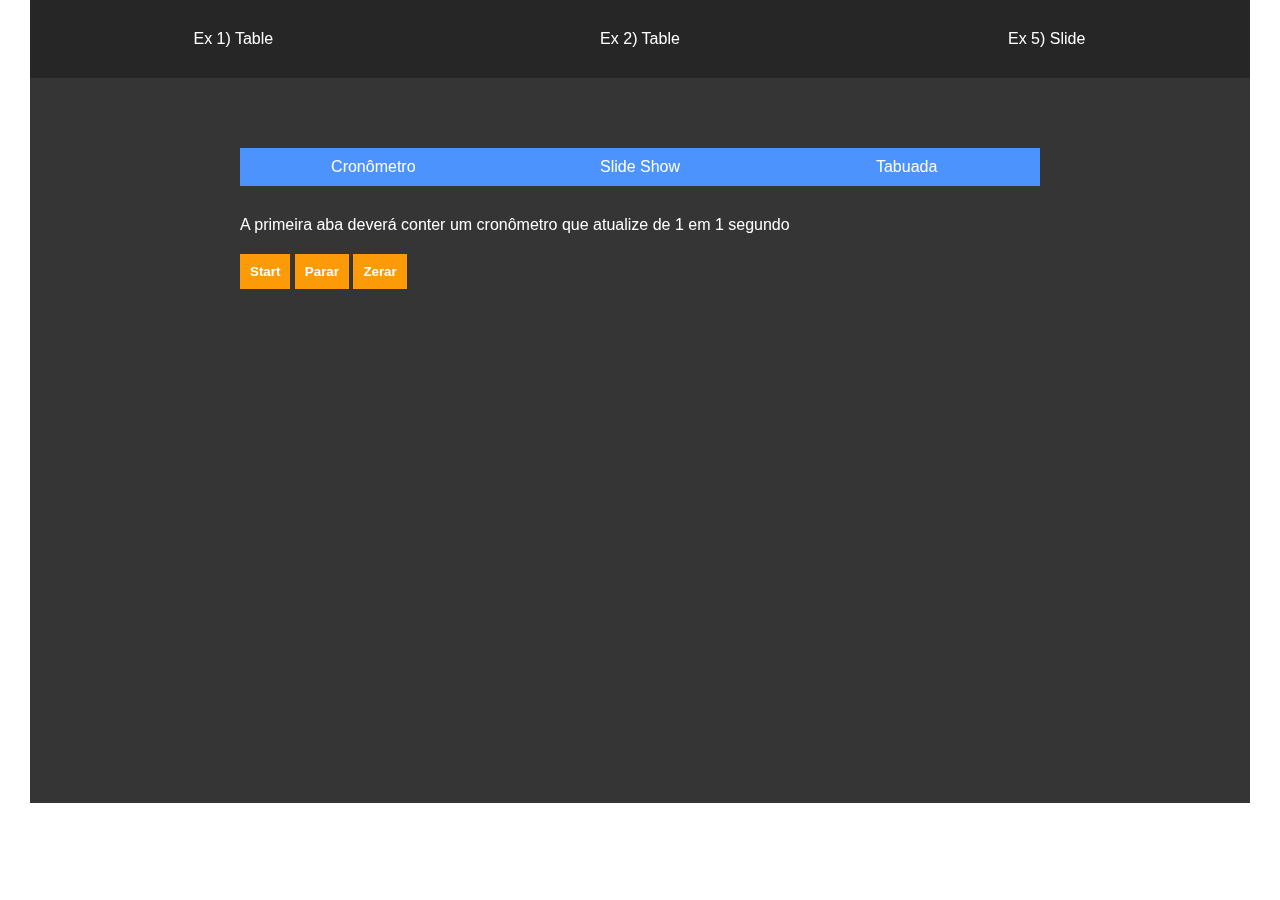
==== commit 522acd68: "Finalizando styles" ====
--- a/ex/atividadesJS/index.html
+++ b/ex/atividadesJS/index.html
@@ -25,6 +25,15 @@
 
         <main>
             <section class="atv ex-1">
+                <p>Fazer uma página na qual o usuário entre com vários nomes, quantos ele desejar e um de cada vez. Montar
+                    uma tabela onde cada um dos nomes digitados pelo usuário deve estar em uma linha da tabela juntamente
+                    com um índice. O índice deve iniciar em um e incrementar de um em um. Para entrar com os parâmetros
+                    use a janela de prompt do navegador. Para interromper as entradas basta acionar o botão "cancel", com isso
+                    a janela de prompt irá retornar null. Formate as células de título da tabela usando os seguintes atributos:
+                    tamanho-da-fonte:15px, peso-da-fonte:700 e cor-de-fundo:#000033.Formate as demais células da tabela
+                    usando os seguintes atributos: tamanho-da-fonte:14px e cor-de-fundo:#000066. Todo o texto da tabela
+                    deve ter cor #CCCCCC e a tabela deve ter o atributo cor-de-fundo setado em #CCCCCC.</p>
+                <h4>Adicion um Nome</h4>
                 <input type="text" title="adicionar" id="inptNome" placeholder="Nome">
                 <button type="button" class="btn">Adicionar</button>
                 <button type="button" class="btn">Excluir</button>
@@ -32,6 +41,17 @@
             </section>
 
             <section class="atv ex-2">
+                <p>Fazer uma página HTML que solicite ao usuário a quantidade de colunas e a quantidade de linhas de uma tabela, para isso
+                    utilize o prompt. Após a leitura dos dados, o programa deve gerar uma tabela com o número especificado de linhas e
+                    colunas.
+                    Especificações da tabela:
+                    <br> - a tabela não deve ter borda;
+                    <br>- as células de colunas pares devem ter cor de fundo verde e as células de colunas ímpares devem ter cor de fundo
+                    amarela;
+                    <br>- dentro de cada célula devem aparecer as coordenadas da célula em cor preta.
+                </p>
+
+                <h4>Informe a Matriz</h4>
                 <input type="text" title="linha" class="btnAtv2" placeholder="Linha">
                 <input type="text" title="coluna" class="btnAtv2" placeholder="Coluna">
                 <table>
@@ -48,12 +68,15 @@
                     </ul>
                 </div>
 
-                <div class="atv3 crono">
+                <section class="atv3 crono">
+                    <p>A primeira aba deverá conter um cronômetro que atualize de 1 em 1 segundo</p>
                     <button type="button" class="btn-crono" title="start">Start</button>
                     <button type="button" class="btn-crono" title="para">Parar</button>
                     <button type="button" class="btn-crono" title="zerar">Zerar</button>
-                </div>
+                </section>
                 <section class="atv3 slide-show">
+                    <p>A segunda aba deverá conter um slide show que permita navegar entre 5 imagens
+                        clicando em "Anterior" e "Próximo".</p>
                     <div class="slides">
                         <img src="imgs/nature-1.jpg" alt="">
                         <img src="imgs/nature-2.jpg" alt="">
@@ -67,11 +90,15 @@
                     </div>
 
                 </section>
-                <div class="atv3 tab">
+                <section class="atv3 tab">
+                    <p>A terceira aba deverá conter uma caixa de texto para receber um número e um
+                        botão que ao ser clicado apresenta abaixo deles o calculo da tabuada do valor
+                        informado.</p>
+
                     <input type="text" title="tab" class="inpt-tab" placeholder="Tabuada">
                     <input type="text" title="quantidade" class="inpt-tab" placeholder="Quantidade">
                     <p class="result-tab"></p>
-                </div>
+                </section>
             </section>
 
         </main>
--- a/ex/atividadesJS/style.css
+++ b/ex/atividadesJS/style.css
@@ -16,7 +16,33 @@
 }
 
 button {
-    color: black;
+    color: white;
+    padding: 10px;
+    font-weight: 600;
+    background-color: #fc9a08;
+    border: none;
+    cursor: pointer;
+}
+
+main {
+    min-height: 75vh;
+}
+
+input[type="text"] {
+    padding: 8px;
+}
+
+button:disabled {
+    background-color: #101010;
+    cursor: unset;
+}
+
+p, h4 {
+    padding-bottom: 20px;
+}
+
+h4 {
+    color: orange;
 }
 
 .bg-image {
@@ -24,8 +50,14 @@
     z-index: -1;
     width: 100%;
     height: 100%;
-    background-image: url('https://images-wixmp-ed30a86b8c4ca887773594c2.wixmp.com/f/b3be1dae-3caa-4d45-be6c-3de586ba95e2/degzd3v-302bc5b8-6362-4858-8d8d-b13f90c53cfd.jpg?token=eyJ0eXAiOiJKV1QiLCJhbGciOiJIUzI1NiJ9.[base64].JM_2GNN9ezx5rBd01cLhAqHJlV-hA1Sd2UJPqdqxv4Q');
-    background-size: cover;
+    background-color: #ffffff;
+}
+
+.atv {
+    padding: 20px;
+    width: var(--w-atv3-menu);
+    margin: 0 auto;
+    margin-top: 50px;
 }
 
 /*block*/
@@ -40,7 +72,7 @@
     color: white;
     margin: 0 auto;
     max-width: var(--w-conteiner);
-    background-color: rgba(54, 54, 54, 0.842);
+    background-color: rgba(15, 15, 15, 0.842);
 }
 
 .nav-menu {
@@ -62,31 +94,84 @@
     cursor: pointer;
 }
 
-
-main section { 
-    margin-top: 50px;
-}
-
-.ex-1 table tr, td{
+/*
+ATV 1)
+*/
+
+table {
+    margin-top: 30px;
+}
+
+table tr, td{
     padding: 20px;
-}
-
-/*
-*/
+    background-color: rgb(50, 96, 156);
+    text-align: center;
+}
+
+table tr, td:nth-child(2n) {
+    background-color: rgb(26, 65, 102);
+}
+
+/*
+*/
+/*
+ATV 2)
+*/
+
+
+
+
+/*
+ATV 3)
+*/
+
+
+.menu-ex3 {
+    width: 800px;
+    margin: 0 auto;
+}
+
+.menu-ex3 ul{
+    display: flex;
+    flex-wrap: wrap;
+}
+
+.menu-ex3 ul li {
+    width: calc(var(--w-atv3-menu) / 3);
+    background-color: rgb(76, 147, 253);
+    text-align: center;
+    padding: 10px 0;
+}
+
+.menu-ex3 ul li:hover {
+    background-color: rgb(39, 76, 155);
+    cursor: pointer;
+}
+
+/*CRONOMETRO*/
+
+.ex-3 section {
+    width: var(--w-atv3-menu);
+    margin: 0 auto;
+    padding: 30px 0;
+}
+
+/*SLIDE*/
 
 .slide-show {
     width: var(--w-atv3-menu);
     overflow: hidden;
     margin: 30px auto;
     padding-bottom: 30px;
+    animation:1s animaSlide forwards ;
     position: relative;
+   
 }
 
 .slides {
     width: 400%;
-    
-    animation:1s animaSlide normal;
     display: flex;
+    transition: 1s;
 }
 
 @keyframes animaSlide {
@@ -147,28 +232,5 @@
     background-color: rgba(223, 223, 223, 0.836);
 }
 
-
-
-/*
-*/
-
-.menu-ex3 {
-    width: 800px;
-    margin: 0 auto;
-}
-
-.menu-ex3 ul{
-    display: flex;
-    flex-wrap: wrap;
-}
-
-.menu-ex3 ul li {
-    width: calc(var(--w-atv3-menu) / 3);
-    background-color: green;
-    text-align: center;
-}
-
-.menu-ex3 ul li:hover {
-    background-color: aliceblue;
-    cursor: pointer;
-}+/*
+*/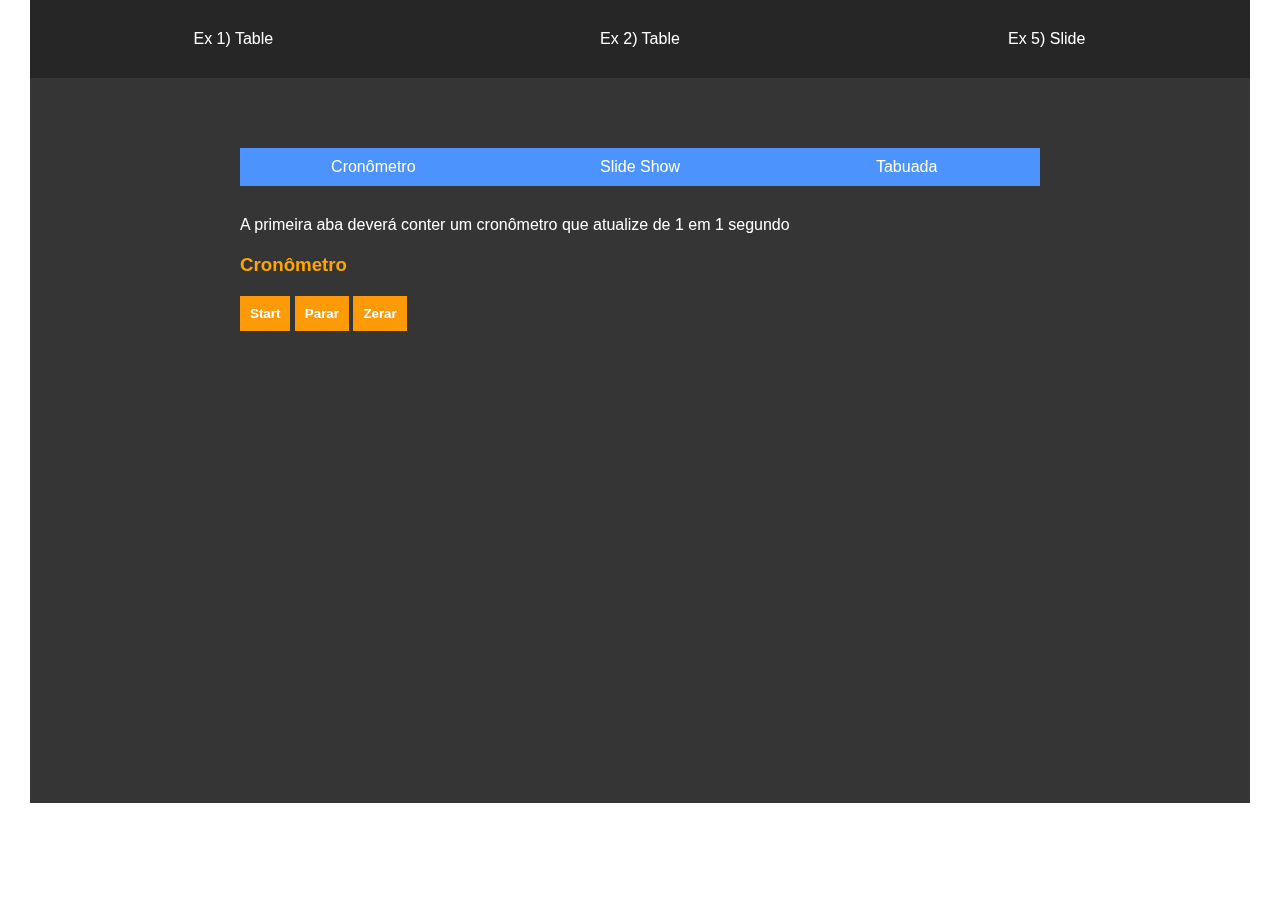
==== commit 3b8db188: "Criando draggzone basico funcional" ====
--- a/ex/atividadesJS/index.html
+++ b/ex/atividadesJS/index.html
@@ -70,6 +70,7 @@
 
                 <section class="atv3 crono">
                     <p>A primeira aba deverá conter um cronômetro que atualize de 1 em 1 segundo</p>
+                    <h3>Cronômetro</h3>
                     <button type="button" class="btn-crono" title="start">Start</button>
                     <button type="button" class="btn-crono" title="para">Parar</button>
                     <button type="button" class="btn-crono" title="zerar">Zerar</button>
@@ -77,6 +78,7 @@
                 <section class="atv3 slide-show">
                     <p>A segunda aba deverá conter um slide show que permita navegar entre 5 imagens
                         clicando em "Anterior" e "Próximo".</p>
+                    <h3>SlideShow</h3>
                     <div class="slides">
                         <img src="imgs/nature-1.jpg" alt="">
                         <img src="imgs/nature-2.jpg" alt="">
@@ -94,6 +96,7 @@
                     <p>A terceira aba deverá conter uma caixa de texto para receber um número e um
                         botão que ao ser clicado apresenta abaixo deles o calculo da tabuada do valor
                         informado.</p>
+                    <h3>Tabuada</h3>
 
                     <input type="text" title="tab" class="inpt-tab" placeholder="Tabuada">
                     <input type="text" title="quantidade" class="inpt-tab" placeholder="Quantidade">
--- a/ex/atividadesJS/style.css
+++ b/ex/atividadesJS/style.css
@@ -37,13 +37,14 @@
     cursor: unset;
 }
 
-p, h4 {
+p, h4, h3 {
     padding-bottom: 20px;
 }
 
-h4 {
+h4, h3 {
     color: orange;
 }
+
 
 .bg-image {
     position: fixed;
@@ -154,6 +155,14 @@
     width: var(--w-atv3-menu);
     margin: 0 auto;
     padding: 30px 0;
+}
+
+.crono-v {
+    font-size: 7em;
+    text-align: center;
+    color: rgb(227, 235, 227);
+    padding: 100px 75px;
+    margin: 50px auto;
 }
 
 /*SLIDE*/
